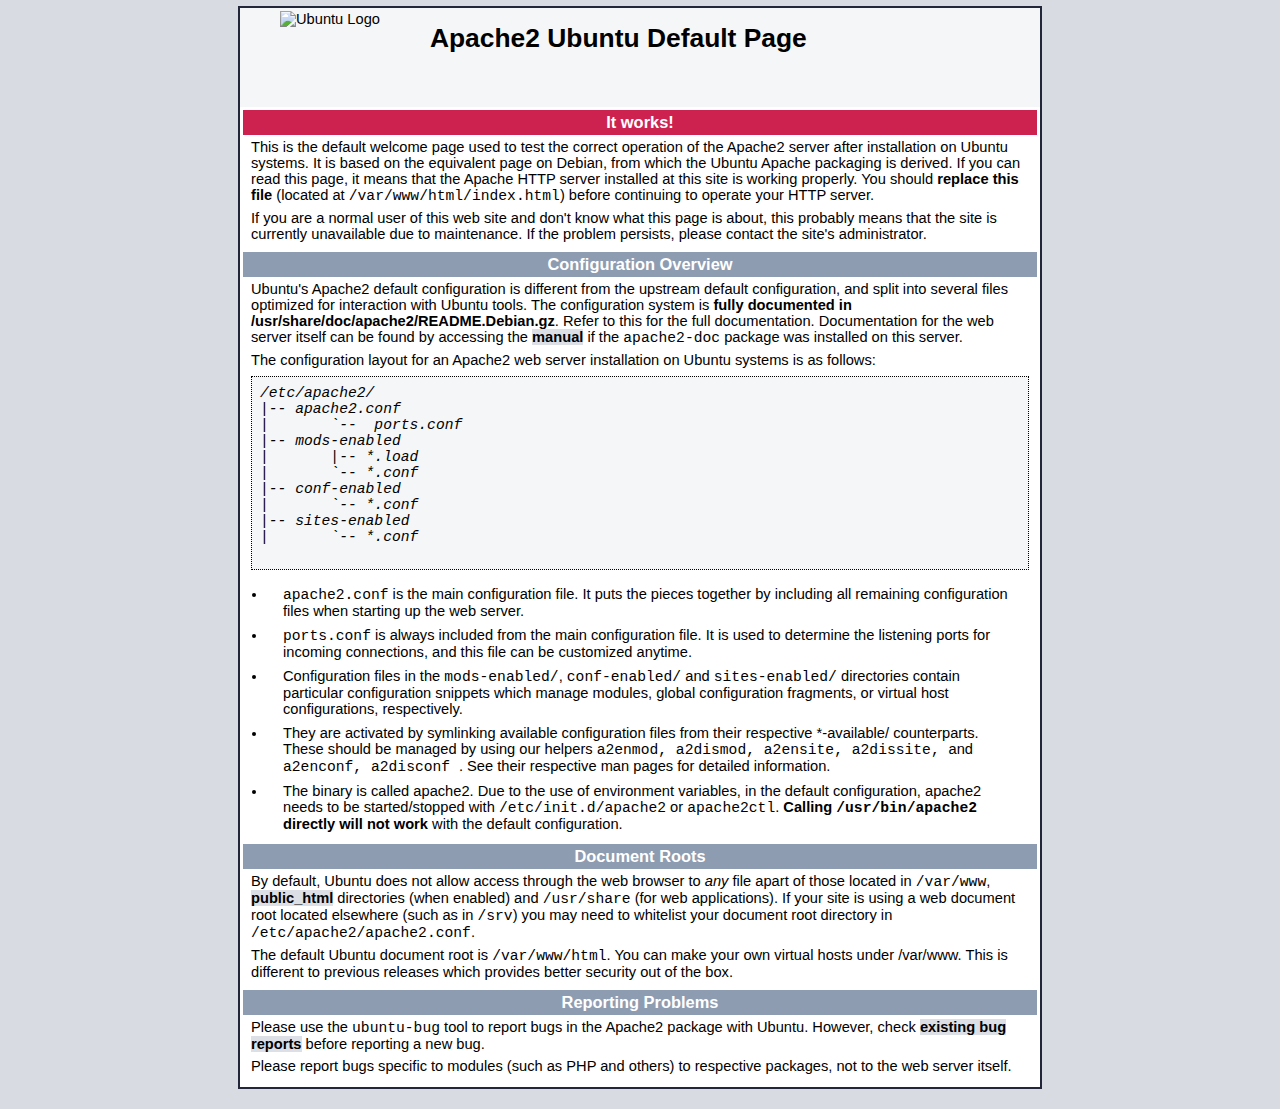
==== index.html @ d29a84bf "code upto milestone 3" ====
<!DOCTYPE html PUBLIC "-//W3C//DTD XHTML 1.0 Transitional//EN" "http://www.w3.org/TR/xhtml1/DTD/xhtml1-transitional.dtd">
<html xmlns="http://www.w3.org/1999/xhtml">
  <!--
    Modified from the Debian original for Ubuntu
    Last updated: 2016-11-16
    See: https://launchpad.net/bugs/1288690
  -->
  <head>
    <meta http-equiv="Content-Type" content="text/html; charset=UTF-8" />
    <title>Apache2 Ubuntu Default Page: It works</title>
    <style type="text/css" media="screen">
  * {
    margin: 0px 0px 0px 0px;
    padding: 0px 0px 0px 0px;
  }

  body, html {
    padding: 3px 3px 3px 3px;

    background-color: #D8DBE2;

    font-family: Verdana, sans-serif;
    font-size: 11pt;
    text-align: center;
  }

  div.main_page {
    position: relative;
    display: table;

    width: 800px;

    margin-bottom: 3px;
    margin-left: auto;
    margin-right: auto;
    padding: 0px 0px 0px 0px;

    border-width: 2px;
    border-color: #212738;
    border-style: solid;

    background-color: #FFFFFF;

    text-align: center;
  }

  div.page_header {
    height: 99px;
    width: 100%;

    background-color: #F5F6F7;
  }

  div.page_header span {
    margin: 15px 0px 0px 50px;

    font-size: 180%;
    font-weight: bold;
  }

  div.page_header img {
    margin: 3px 0px 0px 40px;

    border: 0px 0px 0px;
  }

  div.table_of_contents {
    clear: left;

    min-width: 200px;

    margin: 3px 3px 3px 3px;

    background-color: #FFFFFF;

    text-align: left;
  }

  div.table_of_contents_item {
    clear: left;

    width: 100%;

    margin: 4px 0px 0px 0px;

    background-color: #FFFFFF;

    color: #000000;
    text-align: left;
  }

  div.table_of_contents_item a {
    margin: 6px 0px 0px 6px;
  }

  div.content_section {
    margin: 3px 3px 3px 3px;

    background-color: #FFFFFF;

    text-align: left;
  }

  div.content_section_text {
    padding: 4px 8px 4px 8px;

    color: #000000;
    font-size: 100%;
  }

  div.content_section_text pre {
    margin: 8px 0px 8px 0px;
    padding: 8px 8px 8px 8px;

    border-width: 1px;
    border-style: dotted;
    border-color: #000000;

    background-color: #F5F6F7;

    font-style: italic;
  }

  div.content_section_text p {
    margin-bottom: 6px;
  }

  div.content_section_text ul, div.content_section_text li {
    padding: 4px 8px 4px 16px;
  }

  div.section_header {
    padding: 3px 6px 3px 6px;

    background-color: #8E9CB2;

    color: #FFFFFF;
    font-weight: bold;
    font-size: 112%;
    text-align: center;
  }

  div.section_header_red {
    background-color: #CD214F;
  }

  div.section_header_grey {
    background-color: #9F9386;
  }

  .floating_element {
    position: relative;
    float: left;
  }

  div.table_of_contents_item a,
  div.content_section_text a {
    text-decoration: none;
    font-weight: bold;
  }

  div.table_of_contents_item a:link,
  div.table_of_contents_item a:visited,
  div.table_of_contents_item a:active {
    color: #000000;
  }

  div.table_of_contents_item a:hover {
    background-color: #000000;

    color: #FFFFFF;
  }

  div.content_section_text a:link,
  div.content_section_text a:visited,
   div.content_section_text a:active {
    background-color: #DCDFE6;

    color: #000000;
  }

  div.content_section_text a:hover {
    background-color: #000000;

    color: #DCDFE6;
  }

  div.validator {
  }
    </style>
  </head>
  <body>
    <div class="main_page">
      <div class="page_header floating_element">
        <img src="/icons/ubuntu-logo.png" alt="Ubuntu Logo" class="floating_element"/>
        <span class="floating_element">
          Apache2 Ubuntu Default Page
        </span>
      </div>
<!--      <div class="table_of_contents floating_element">
        <div class="section_header section_header_grey">
          TABLE OF CONTENTS
        </div>
        <div class="table_of_contents_item floating_element">
          <a href="#about">About</a>
        </div>
        <div class="table_of_contents_item floating_element">
          <a href="#changes">Changes</a>
        </div>
        <div class="table_of_contents_item floating_element">
          <a href="#scope">Scope</a>
        </div>
        <div class="table_of_contents_item floating_element">
          <a href="#files">Config files</a>
        </div>
      </div>
-->
      <div class="content_section floating_element">


        <div class="section_header section_header_red">
          <div id="about"></div>
          It works!
        </div>
        <div class="content_section_text">
          <p>
                This is the default welcome page used to test the correct 
                operation of the Apache2 server after installation on Ubuntu systems.
                It is based on the equivalent page on Debian, from which the Ubuntu Apache
                packaging is derived.
                If you can read this page, it means that the Apache HTTP server installed at
                this site is working properly. You should <b>replace this file</b> (located at
                <tt>/var/www/html/index.html</tt>) before continuing to operate your HTTP server.
          </p>


          <p>
                If you are a normal user of this web site and don't know what this page is
                about, this probably means that the site is currently unavailable due to
                maintenance.
                If the problem persists, please contact the site's administrator.
          </p>

        </div>
        <div class="section_header">
          <div id="changes"></div>
                Configuration Overview
        </div>
        <div class="content_section_text">
          <p>
                Ubuntu's Apache2 default configuration is different from the
                upstream default configuration, and split into several files optimized for
                interaction with Ubuntu tools. The configuration system is
                <b>fully documented in
                /usr/share/doc/apache2/README.Debian.gz</b>. Refer to this for the full
                documentation. Documentation for the web server itself can be
                found by accessing the <a href="/manual">manual</a> if the <tt>apache2-doc</tt>
                package was installed on this server.

          </p>
          <p>
                The configuration layout for an Apache2 web server installation on Ubuntu systems is as follows:
          </p>
          <pre>
/etc/apache2/
|-- apache2.conf
|       `--  ports.conf
|-- mods-enabled
|       |-- *.load
|       `-- *.conf
|-- conf-enabled
|       `-- *.conf
|-- sites-enabled
|       `-- *.conf
          </pre>
          <ul>
                        <li>
                           <tt>apache2.conf</tt> is the main configuration
                           file. It puts the pieces together by including all remaining configuration
                           files when starting up the web server.
                        </li>

                        <li>
                           <tt>ports.conf</tt> is always included from the
                           main configuration file. It is used to determine the listening ports for
                           incoming connections, and this file can be customized anytime.
                        </li>

                        <li>
                           Configuration files in the <tt>mods-enabled/</tt>,
                           <tt>conf-enabled/</tt> and <tt>sites-enabled/</tt> directories contain
                           particular configuration snippets which manage modules, global configuration
                           fragments, or virtual host configurations, respectively.
                        </li>

                        <li>
                           They are activated by symlinking available
                           configuration files from their respective
                           *-available/ counterparts. These should be managed
                           by using our helpers
                           <tt>
                                a2enmod,
                                a2dismod,
                           </tt>
                           <tt>
                                a2ensite,
                                a2dissite,
                            </tt>
                                and
                           <tt>
                                a2enconf,
                                a2disconf
                           </tt>. See their respective man pages for detailed information.
                        </li>

                        <li>
                           The binary is called apache2. Due to the use of
                           environment variables, in the default configuration, apache2 needs to be
                           started/stopped with <tt>/etc/init.d/apache2</tt> or <tt>apache2ctl</tt>.
                           <b>Calling <tt>/usr/bin/apache2</tt> directly will not work</b> with the
                           default configuration.
                        </li>
          </ul>
        </div>

        <div class="section_header">
            <div id="docroot"></div>
                Document Roots
        </div>

        <div class="content_section_text">
            <p>
                By default, Ubuntu does not allow access through the web browser to
                <em>any</em> file apart of those located in <tt>/var/www</tt>,
                <a href="http://httpd.apache.org/docs/2.4/mod/mod_userdir.html" rel="nofollow">public_html</a>
                directories (when enabled) and <tt>/usr/share</tt> (for web
                applications). If your site is using a web document root
                located elsewhere (such as in <tt>/srv</tt>) you may need to whitelist your
                document root directory in <tt>/etc/apache2/apache2.conf</tt>.
            </p>
            <p>
                The default Ubuntu document root is <tt>/var/www/html</tt>. You
                can make your own virtual hosts under /var/www. This is different
                to previous releases which provides better security out of the box.
            </p>
        </div>

        <div class="section_header">
          <div id="bugs"></div>
                Reporting Problems
        </div>
        <div class="content_section_text">
          <p>
                Please use the <tt>ubuntu-bug</tt> tool to report bugs in the
                Apache2 package with Ubuntu. However, check <a
                href="https://bugs.launchpad.net/ubuntu/+source/apache2"
                rel="nofollow">existing bug reports</a> before reporting a new bug.
          </p>
          <p>
                Please report bugs specific to modules (such as PHP and others)
                to respective packages, not to the web server itself.
          </p>
        </div>




      </div>
    </div>
    <div class="validator">
    </div>
  </body>
</html>
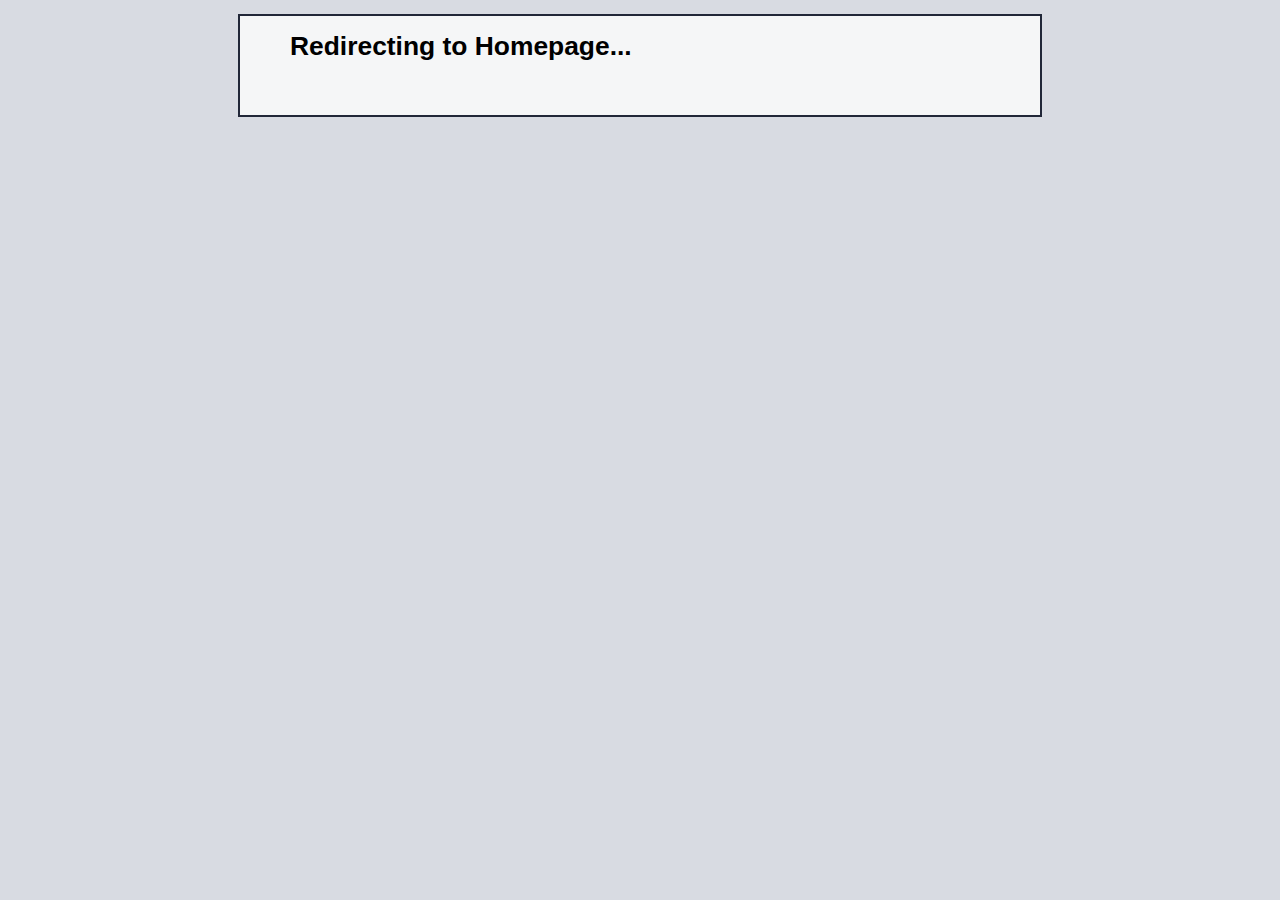
==== commit 050388de: "Added redirect and styling" ====
--- a/index.html
+++ b/index.html
@@ -7,369 +7,17 @@
     See: https://launchpad.net/bugs/1288690
   -->
   <head>
-    <meta http-equiv="Content-Type" content="text/html; charset=UTF-8" />
-    <title>Apache2 Ubuntu Default Page: It works</title>
-    <style type="text/css" media="screen">
-  * {
-    margin: 0px 0px 0px 0px;
-    padding: 0px 0px 0px 0px;
-  }
-
-  body, html {
-    padding: 3px 3px 3px 3px;
-
-    background-color: #D8DBE2;
-
-    font-family: Verdana, sans-serif;
-    font-size: 11pt;
-    text-align: center;
-  }
-
-  div.main_page {
-    position: relative;
-    display: table;
-
-    width: 800px;
-
-    margin-bottom: 3px;
-    margin-left: auto;
-    margin-right: auto;
-    padding: 0px 0px 0px 0px;
-
-    border-width: 2px;
-    border-color: #212738;
-    border-style: solid;
-
-    background-color: #FFFFFF;
-
-    text-align: center;
-  }
-
-  div.page_header {
-    height: 99px;
-    width: 100%;
-
-    background-color: #F5F6F7;
-  }
-
-  div.page_header span {
-    margin: 15px 0px 0px 50px;
-
-    font-size: 180%;
-    font-weight: bold;
-  }
-
-  div.page_header img {
-    margin: 3px 0px 0px 40px;
-
-    border: 0px 0px 0px;
-  }
-
-  div.table_of_contents {
-    clear: left;
-
-    min-width: 200px;
-
-    margin: 3px 3px 3px 3px;
-
-    background-color: #FFFFFF;
-
-    text-align: left;
-  }
-
-  div.table_of_contents_item {
-    clear: left;
-
-    width: 100%;
-
-    margin: 4px 0px 0px 0px;
-
-    background-color: #FFFFFF;
-
-    color: #000000;
-    text-align: left;
-  }
-
-  div.table_of_contents_item a {
-    margin: 6px 0px 0px 6px;
-  }
-
-  div.content_section {
-    margin: 3px 3px 3px 3px;
-
-    background-color: #FFFFFF;
-
-    text-align: left;
-  }
-
-  div.content_section_text {
-    padding: 4px 8px 4px 8px;
-
-    color: #000000;
-    font-size: 100%;
-  }
-
-  div.content_section_text pre {
-    margin: 8px 0px 8px 0px;
-    padding: 8px 8px 8px 8px;
-
-    border-width: 1px;
-    border-style: dotted;
-    border-color: #000000;
-
-    background-color: #F5F6F7;
-
-    font-style: italic;
-  }
-
-  div.content_section_text p {
-    margin-bottom: 6px;
-  }
-
-  div.content_section_text ul, div.content_section_text li {
-    padding: 4px 8px 4px 16px;
-  }
-
-  div.section_header {
-    padding: 3px 6px 3px 6px;
-
-    background-color: #8E9CB2;
-
-    color: #FFFFFF;
-    font-weight: bold;
-    font-size: 112%;
-    text-align: center;
-  }
-
-  div.section_header_red {
-    background-color: #CD214F;
-  }
-
-  div.section_header_grey {
-    background-color: #9F9386;
-  }
-
-  .floating_element {
-    position: relative;
-    float: left;
-  }
-
-  div.table_of_contents_item a,
-  div.content_section_text a {
-    text-decoration: none;
-    font-weight: bold;
-  }
-
-  div.table_of_contents_item a:link,
-  div.table_of_contents_item a:visited,
-  div.table_of_contents_item a:active {
-    color: #000000;
-  }
-
-  div.table_of_contents_item a:hover {
-    background-color: #000000;
-
-    color: #FFFFFF;
-  }
-
-  div.content_section_text a:link,
-  div.content_section_text a:visited,
-   div.content_section_text a:active {
-    background-color: #DCDFE6;
-
-    color: #000000;
-  }
-
-  div.content_section_text a:hover {
-    background-color: #000000;
-
-    color: #DCDFE6;
-  }
-
-  div.validator {
-  }
-    </style>
+    <meta http-equiv = "refresh" content = "2; url = /homepage.php" /> <!-- Redirect to homepage.php -->
+    <title>Redirect to homepage</title>
+    <link rel="stylesheet" href="style.css"> <!-- Added CSS Styling -->
   </head>
   <body>
     <div class="main_page">
       <div class="page_header floating_element">
-        <img src="/icons/ubuntu-logo.png" alt="Ubuntu Logo" class="floating_element"/>
         <span class="floating_element">
-          Apache2 Ubuntu Default Page
+          Redirecting to Homepage...
         </span>
       </div>
-<!--      <div class="table_of_contents floating_element">
-        <div class="section_header section_header_grey">
-          TABLE OF CONTENTS
-        </div>
-        <div class="table_of_contents_item floating_element">
-          <a href="#about">About</a>
-        </div>
-        <div class="table_of_contents_item floating_element">
-          <a href="#changes">Changes</a>
-        </div>
-        <div class="table_of_contents_item floating_element">
-          <a href="#scope">Scope</a>
-        </div>
-        <div class="table_of_contents_item floating_element">
-          <a href="#files">Config files</a>
-        </div>
-      </div>
--->
-      <div class="content_section floating_element">
-
-
-        <div class="section_header section_header_red">
-          <div id="about"></div>
-          It works!
-        </div>
-        <div class="content_section_text">
-          <p>
-                This is the default welcome page used to test the correct 
-                operation of the Apache2 server after installation on Ubuntu systems.
-                It is based on the equivalent page on Debian, from which the Ubuntu Apache
-                packaging is derived.
-                If you can read this page, it means that the Apache HTTP server installed at
-                this site is working properly. You should <b>replace this file</b> (located at
-                <tt>/var/www/html/index.html</tt>) before continuing to operate your HTTP server.
-          </p>
-
-
-          <p>
-                If you are a normal user of this web site and don't know what this page is
-                about, this probably means that the site is currently unavailable due to
-                maintenance.
-                If the problem persists, please contact the site's administrator.
-          </p>
-
-        </div>
-        <div class="section_header">
-          <div id="changes"></div>
-                Configuration Overview
-        </div>
-        <div class="content_section_text">
-          <p>
-                Ubuntu's Apache2 default configuration is different from the
-                upstream default configuration, and split into several files optimized for
-                interaction with Ubuntu tools. The configuration system is
-                <b>fully documented in
-                /usr/share/doc/apache2/README.Debian.gz</b>. Refer to this for the full
-                documentation. Documentation for the web server itself can be
-                found by accessing the <a href="/manual">manual</a> if the <tt>apache2-doc</tt>
-                package was installed on this server.
-
-          </p>
-          <p>
-                The configuration layout for an Apache2 web server installation on Ubuntu systems is as follows:
-          </p>
-          <pre>
-/etc/apache2/
-|-- apache2.conf
-|       `--  ports.conf
-|-- mods-enabled
-|       |-- *.load
-|       `-- *.conf
-|-- conf-enabled
-|       `-- *.conf
-|-- sites-enabled
-|       `-- *.conf
-          </pre>
-          <ul>
-                        <li>
-                           <tt>apache2.conf</tt> is the main configuration
-                           file. It puts the pieces together by including all remaining configuration
-                           files when starting up the web server.
-                        </li>
-
-                        <li>
-                           <tt>ports.conf</tt> is always included from the
-                           main configuration file. It is used to determine the listening ports for
-                           incoming connections, and this file can be customized anytime.
-                        </li>
-
-                        <li>
-                           Configuration files in the <tt>mods-enabled/</tt>,
-                           <tt>conf-enabled/</tt> and <tt>sites-enabled/</tt> directories contain
-                           particular configuration snippets which manage modules, global configuration
-                           fragments, or virtual host configurations, respectively.
-                        </li>
-
-                        <li>
-                           They are activated by symlinking available
-                           configuration files from their respective
-                           *-available/ counterparts. These should be managed
-                           by using our helpers
-                           <tt>
-                                a2enmod,
-                                a2dismod,
-                           </tt>
-                           <tt>
-                                a2ensite,
-                                a2dissite,
-                            </tt>
-                                and
-                           <tt>
-                                a2enconf,
-                                a2disconf
-                           </tt>. See their respective man pages for detailed information.
-                        </li>
-
-                        <li>
-                           The binary is called apache2. Due to the use of
-                           environment variables, in the default configuration, apache2 needs to be
-                           started/stopped with <tt>/etc/init.d/apache2</tt> or <tt>apache2ctl</tt>.
-                           <b>Calling <tt>/usr/bin/apache2</tt> directly will not work</b> with the
-                           default configuration.
-                        </li>
-          </ul>
-        </div>
-
-        <div class="section_header">
-            <div id="docroot"></div>
-                Document Roots
-        </div>
-
-        <div class="content_section_text">
-            <p>
-                By default, Ubuntu does not allow access through the web browser to
-                <em>any</em> file apart of those located in <tt>/var/www</tt>,
-                <a href="http://httpd.apache.org/docs/2.4/mod/mod_userdir.html" rel="nofollow">public_html</a>
-                directories (when enabled) and <tt>/usr/share</tt> (for web
-                applications). If your site is using a web document root
-                located elsewhere (such as in <tt>/srv</tt>) you may need to whitelist your
-                document root directory in <tt>/etc/apache2/apache2.conf</tt>.
-            </p>
-            <p>
-                The default Ubuntu document root is <tt>/var/www/html</tt>. You
-                can make your own virtual hosts under /var/www. This is different
-                to previous releases which provides better security out of the box.
-            </p>
-        </div>
-
-        <div class="section_header">
-          <div id="bugs"></div>
-                Reporting Problems
-        </div>
-        <div class="content_section_text">
-          <p>
-                Please use the <tt>ubuntu-bug</tt> tool to report bugs in the
-                Apache2 package with Ubuntu. However, check <a
-                href="https://bugs.launchpad.net/ubuntu/+source/apache2"
-                rel="nofollow">existing bug reports</a> before reporting a new bug.
-          </p>
-          <p>
-                Please report bugs specific to modules (such as PHP and others)
-                to respective packages, not to the web server itself.
-          </p>
-        </div>
-
-
-
-
-      </div>
-    </div>
-    <div class="validator">
-    </div>
   </body>
 </html>
 
--- a/style.css
+++ b/style.css
@@ -0,0 +1,180 @@
+<style type="text/css" media="screen">
+  * {
+    margin: 0px 0px 0px 0px;
+    padding: 0px 0px 0px 0px;
+  }
+
+  body, html {
+    padding: 3px 3px 3px 3px;
+
+    background-color: #D8DBE2;
+
+    font-family: Verdana, sans-serif;
+    font-size: 11pt;
+    text-align: center;
+  }
+
+  div.main_page {
+    position: relative;
+    display: table;
+
+    width: 800px;
+
+    margin-bottom: 3px;
+    margin-left: auto;
+    margin-right: auto;
+    padding: 0px 0px 0px 0px;
+
+    border-width: 2px;
+    border-color: #212738;
+    border-style: solid;
+
+    background-color: #FFFFFF;
+
+    text-align: center;
+  }
+
+  div.page_header {
+    height: 99px;
+    width: 100%;
+
+    background-color: #F5F6F7;
+  }
+
+  div.page_header span {
+    margin: 15px 0px 0px 50px;
+
+    font-size: 180%;
+    font-weight: bold;
+  }
+
+  div.page_header img {
+    margin: 3px 0px 0px 40px;
+
+    border: 0px 0px 0px;
+  }
+
+  div.table_of_contents {
+    clear: left;
+
+    min-width: 200px;
+
+    margin: 3px 3px 3px 3px;
+
+    background-color: #FFFFFF;
+
+    text-align: left;
+  }
+
+  div.table_of_contents_item {
+    clear: left;
+
+    width: 100%;
+
+    margin: 4px 0px 0px 0px;
+
+    background-color: #FFFFFF;
+
+    color: #000000;
+    text-align: left;
+  }
+
+  div.table_of_contents_item a {
+    margin: 6px 0px 0px 6px;
+  }
+
+  div.content_section {
+    margin: 3px 3px 3px 3px;
+
+    background-color: #FFFFFF;
+
+    text-align: left;
+  }
+
+  div.content_section_text {
+    padding: 4px 8px 4px 8px;
+
+    color: #000000;
+    font-size: 100%;
+  }
+
+  div.content_section_text pre {
+    margin: 8px 0px 8px 0px;
+    padding: 8px 8px 8px 8px;
+
+    border-width: 1px;
+    border-style: dotted;
+    border-color: #000000;
+
+    background-color: #F5F6F7;
+
+    font-style: italic;
+  }
+
+  div.content_section_text p {
+    margin-bottom: 6px;
+  }
+
+  div.content_section_text ul, div.content_section_text li {
+    padding: 4px 8px 4px 16px;
+  }
+
+  div.section_header {
+    padding: 3px 6px 3px 6px;
+
+    background-color: #8E9CB2;
+
+    color: #FFFFFF;
+    font-weight: bold;
+    font-size: 112%;
+    text-align: center;
+  }
+
+  div.section_header_red {
+    background-color: #CD214F;
+  }
+
+  div.section_header_grey {
+    background-color: #9F9386;
+  }
+
+  .floating_element {
+    position: relative;
+    float: left;
+  }
+
+  div.table_of_contents_item a,
+  div.content_section_text a {
+    text-decoration: none;
+    font-weight: bold;
+  }
+
+  div.table_of_contents_item a:link,
+  div.table_of_contents_item a:visited,
+  div.table_of_contents_item a:active {
+    color: #000000;
+  }
+
+  div.table_of_contents_item a:hover {
+    background-color: #000000;
+
+    color: #FFFFFF;
+  }
+
+  div.content_section_text a:link,
+  div.content_section_text a:visited,
+   div.content_section_text a:active {
+    background-color: #DCDFE6;
+
+    color: #000000;
+  }
+
+  div.content_section_text a:hover {
+    background-color: #000000;
+
+    color: #DCDFE6;
+  }
+
+  div.validator {
+  }
+    </style>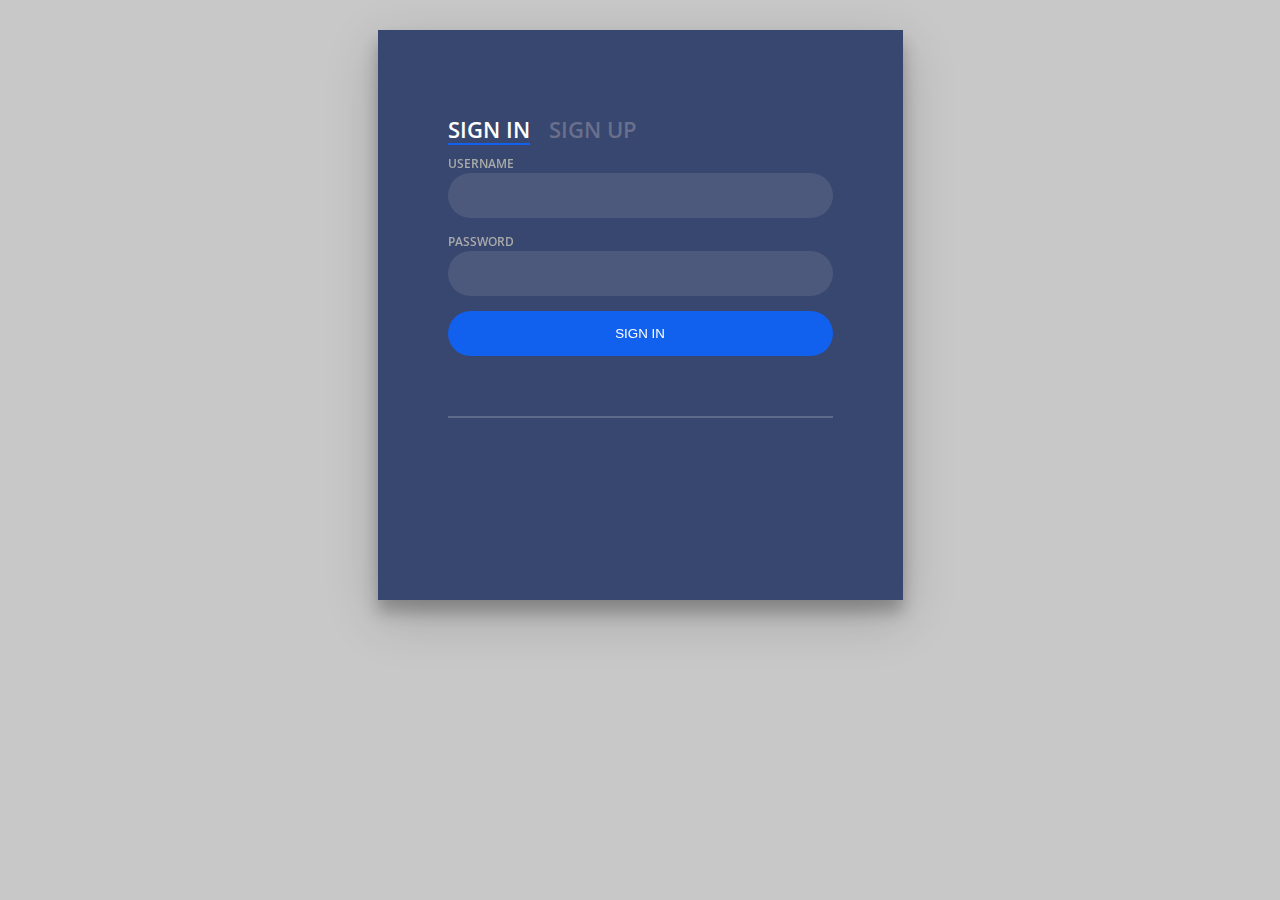
==== commit 4773891a: "signUp/signIn finished" ====
--- a/index.html
+++ b/index.html
@@ -1,23 +1,67 @@
+<!DOCTYPE html>
+<html lang="en" >
 
-<!DOCTYPE html PUBLIC "-//W3C//DTD XHTML 1.0 Transitional//EN" "http://www.w3.org/TR/xhtml1/DTD/xhtml1-transitional.dtd">
-<html xmlns="http://www.w3.org/1999/xhtml">
-  <!--
-    Modified from the Debian original for Ubuntu
-    Last updated: 2016-11-16
-    See: https://launchpad.net/bugs/1288690
-  -->
-  <head>
-    <meta http-equiv = "refresh" content = "2; url = /homepage.php" /> <!-- Redirect to homepage.php -->
-    <title>Redirect to homepage</title>
-    <link rel="stylesheet" href="style.css"> <!-- Added CSS Styling -->
-  </head>
-  <body>
-    <div class="main_page">
-      <div class="page_header floating_element">
-        <span class="floating_element">
-          Redirecting to Homepage...
-        </span>
-      </div>
-  </body>
+<head>
+  <meta charset="UTF-8">
+  <title>PHP Learning</title>
+  
+  
+  <link rel='stylesheet prefetch' href='https://fonts.googleapis.com/css?family=Open+Sans:600'>
+
+      <link rel="stylesheet" href="./assets/css/style.css">
+
+  
+</head>
+
+<body>
+
+  <div class="login-wrap">
+  <div class="login-html">
+    <input id="tab-1" type="radio" name="tab" class="sign-in" checked><label for="tab-1" class="tab">Sign In</label>
+    <input id="tab-2" type="radio" name="tab" class="sign-up"><label for="tab-2" class="tab">Sign Up</label>
+    <div class="login-form">
+      <form class="sign-in-htm" action="signIn.php" method="POST">
+        <div class="group">
+          <label for="username" class="label">Username</label>
+          <input id="username" name="username" type="text" class="input">
+        </div>
+        <div class="group">
+          <label for="password" class="label">Password</label>
+          <input id="password" name="password" type="password" class="input" data-type="password">
+        </div>
+        <div class="group">
+          <input type="submit" class="button" value="Sign In">
+        </div>
+        <div class="hr"></div>
+      </form>
+      <form class="sign-up-htm" action="signUp.php" method="POST">
+        <div class="group">
+          <label for="username" class="label">Username</label>
+          <input id="username" name="username" type="text" class="input">
+        </div>
+        <div class="group">
+          <label for="password" class="label">Password</label>
+          <input id="password" name="password" type="password" class="input" data-type="password">
+        </div>
+        <div class="group">
+          <label for="email" class="label">Email</label>
+          <input id="email" name="email" type="text" class="input">
+        </div>
+        <div class="group">
+          <label for="permissionLevel" class="label">Permission Level     (choose 'E' | 'M' | 'C'')</label>
+          <input id="permissionLevel" name="permissionLevel" type="permissionLevel" class="input">
+        </div>
+        <div class="group">
+          <input type="submit" class="button" value="Sign Up">
+        </div>
+        <div class="hr"></div>
+      </form>
+    </div>
+  </div>
+</div>
+  
+  
+
+</body>
+
 </html>
-
--- a/assets/css/style.css
+++ b/assets/css/style.css
@@ -0,0 +1,161 @@
+body{
+  margin:0;
+  color:#6a6f8c;
+  background:#c8c8c8;
+  font:600 16px/18px 'Open Sans',sans-serif;
+}
+*,:after,:before{box-sizing:border-box}
+.clearfix:after,.clearfix:before{content:'';display:table}
+.clearfix:after{clear:both;display:block}
+a{color:inherit;text-decoration:none}
+
+.login-wrap{
+  width:100%;
+  margin:auto;
+  margin-top: 30px;
+  max-width:525px;
+  min-height:570px;
+  position:relative;
+  background:url(https://d2gg9evh47fn9z.cloudfront.net/800px_COLOURBOX22243987.jpg) no-repeat center;
+  box-shadow:0 12px 15px 0 rgba(0,0,0,.24),0 17px 50px 0 rgba(0,0,0,.19);
+}
+.login-html{
+  width:100%;
+  height:100%;
+  position:absolute;
+  padding:90px 70px 50px 70px;
+  background:rgba(40,57,101,.9);
+}
+.login-html .sign-in-htm,
+.login-html .sign-up-htm{
+  top:0;
+  left:0;
+  right:0;
+  bottom:0;
+  position:absolute;
+  -webkit-transform:rotateY(180deg);
+          transform:rotateY(180deg);
+  -webkit-backface-visibility:hidden;
+          backface-visibility:hidden;
+  transition:all .4s linear;
+}
+.login-html .sign-in,
+.login-html .sign-up,
+.login-form .group .check{
+  display:none;
+}
+.login-html .tab,
+.login-form .group .label,
+.login-form .group .button{
+  text-transform:uppercase;
+}
+.login-html .tab{
+  font-size:22px;
+  margin-right:15px;
+  padding-bottom:5px;
+  margin:0 15px 10px 0;
+  display:inline-block;
+  border-bottom:2px solid transparent;
+}
+.login-html .sign-in:checked + .tab,
+.login-html .sign-up:checked + .tab{
+  color:#fff;
+  border-color:#1161ee;
+}
+.login-form{
+  min-height:345px;
+  position:relative;
+  -webkit-perspective:1000px;
+          perspective:1000px;
+  -webkit-transform-style:preserve-3d;
+          transform-style:preserve-3d;
+}
+.login-form .group{
+  margin-bottom:15px;
+}
+.login-form .group .label,
+.login-form .group .input,
+.login-form .group .button{
+  width:100%;
+  color:#fff;
+  display:block;
+}
+.login-form .group .input,
+.login-form .group .button{
+  border:none;
+  padding:15px 20px;
+  border-radius:25px;
+  background:rgba(255,255,255,.1);
+}
+.login-form .group input[data-type="password"]{
+  text-security:circle;
+  -webkit-text-security:circle;
+}
+.login-form .group .label{
+  color:#aaa;
+  font-size:12px;
+}
+.login-form .group .button{
+  background:#1161ee;
+}
+.login-form .group label .icon{
+  width:15px;
+  height:15px;
+  border-radius:2px;
+  position:relative;
+  display:inline-block;
+  background:rgba(255,255,255,.1);
+}
+.login-form .group label .icon:before,
+.login-form .group label .icon:after{
+  content:'';
+  width:10px;
+  height:2px;
+  background:#fff;
+  position:absolute;
+  transition:all .2s ease-in-out 0s;
+}
+.login-form .group label .icon:before{
+  left:3px;
+  width:5px;
+  bottom:6px;
+  -webkit-transform:scale(0) rotate(0);
+          transform:scale(0) rotate(0);
+}
+.login-form .group label .icon:after{
+  top:6px;
+  right:0;
+  -webkit-transform:scale(0) rotate(0);
+          transform:scale(0) rotate(0);
+}
+.login-form .group .check:checked + label{
+  color:#fff;
+}
+.login-form .group .check:checked + label .icon{
+  background:#1161ee;
+}
+.login-form .group .check:checked + label .icon:before{
+  -webkit-transform:scale(1) rotate(45deg);
+          transform:scale(1) rotate(45deg);
+}
+.login-form .group .check:checked + label .icon:after{
+  -webkit-transform:scale(1) rotate(-45deg);
+          transform:scale(1) rotate(-45deg);
+}
+.login-html .sign-in:checked + .tab + .sign-up + .tab + .login-form .sign-in-htm{
+  -webkit-transform:rotate(0);
+          transform:rotate(0);
+}
+.login-html .sign-up:checked + .tab + .login-form .sign-up-htm{
+  -webkit-transform:rotate(0);
+          transform:rotate(0);
+}
+
+.hr{
+  height:2px;
+  margin:60px 0 50px 0;
+  background:rgba(255,255,255,.2);
+}
+.foot-lnk{
+  text-align:center;
+}
